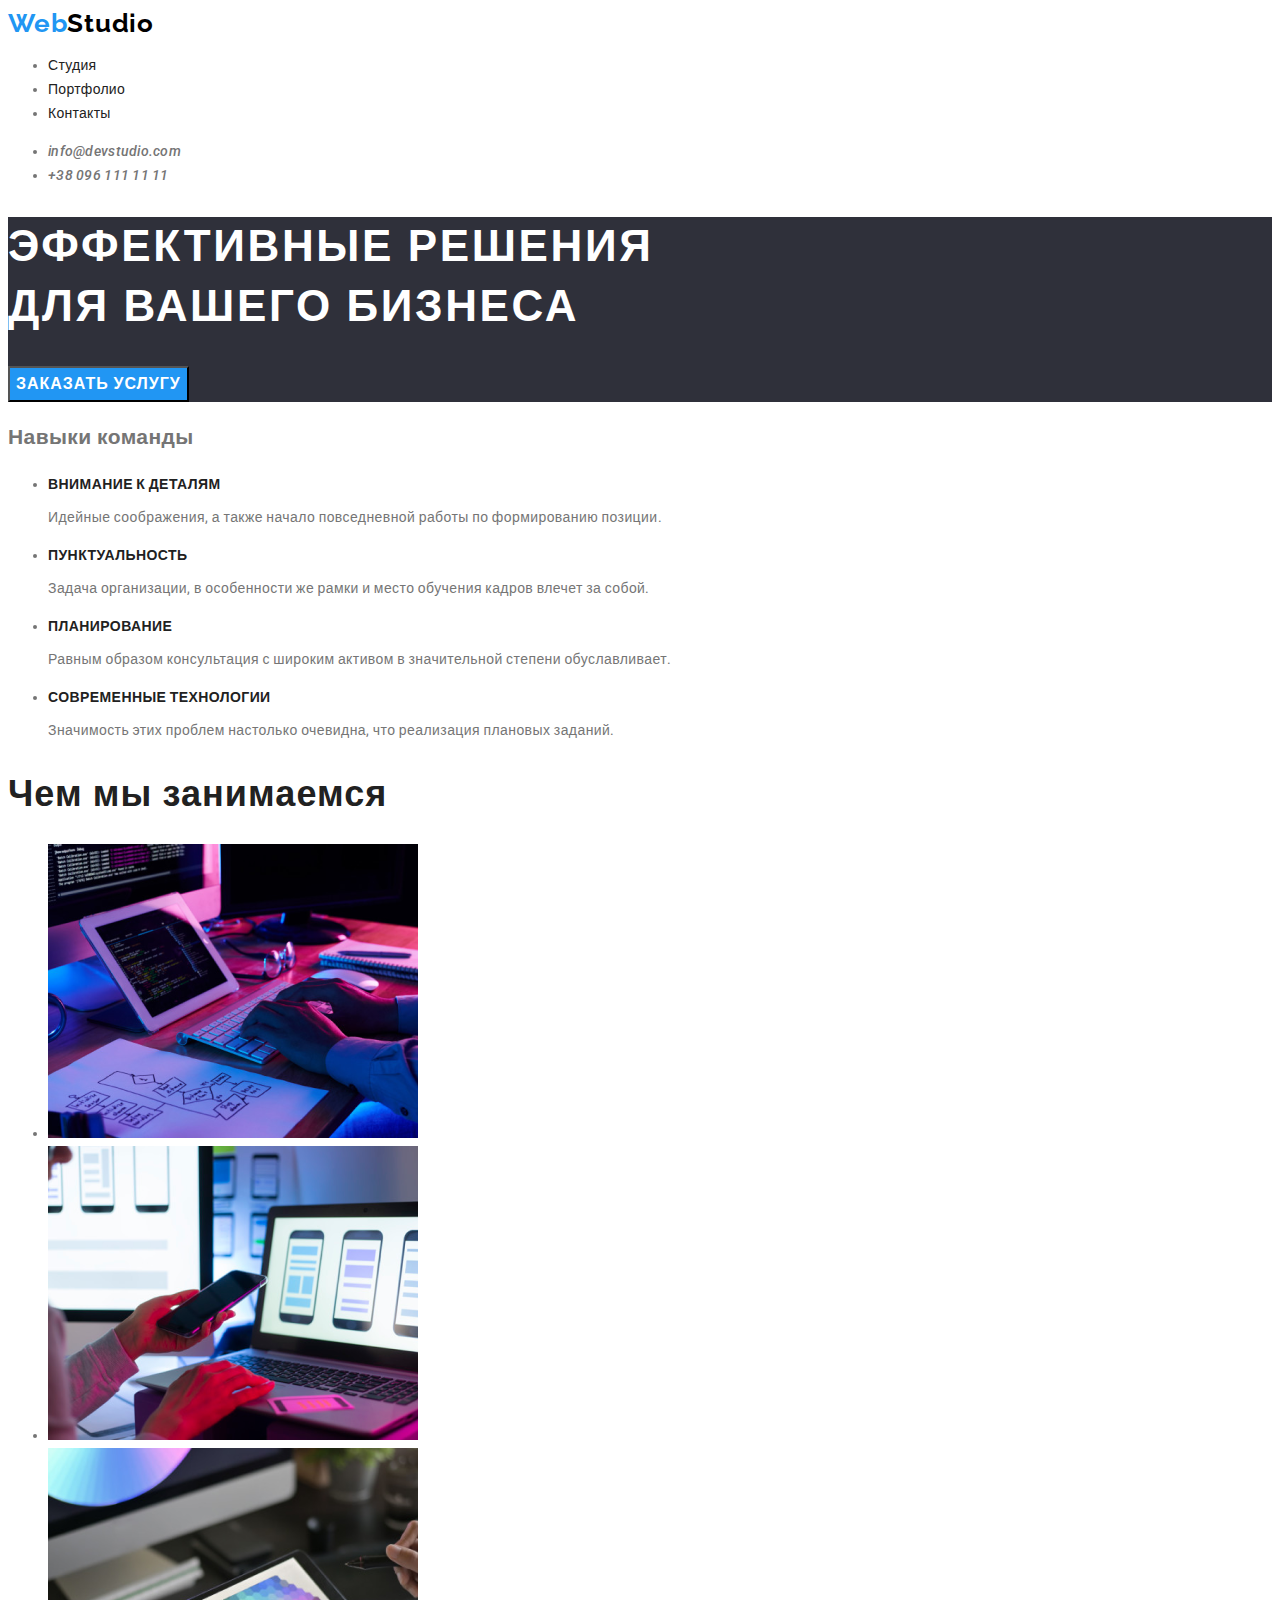
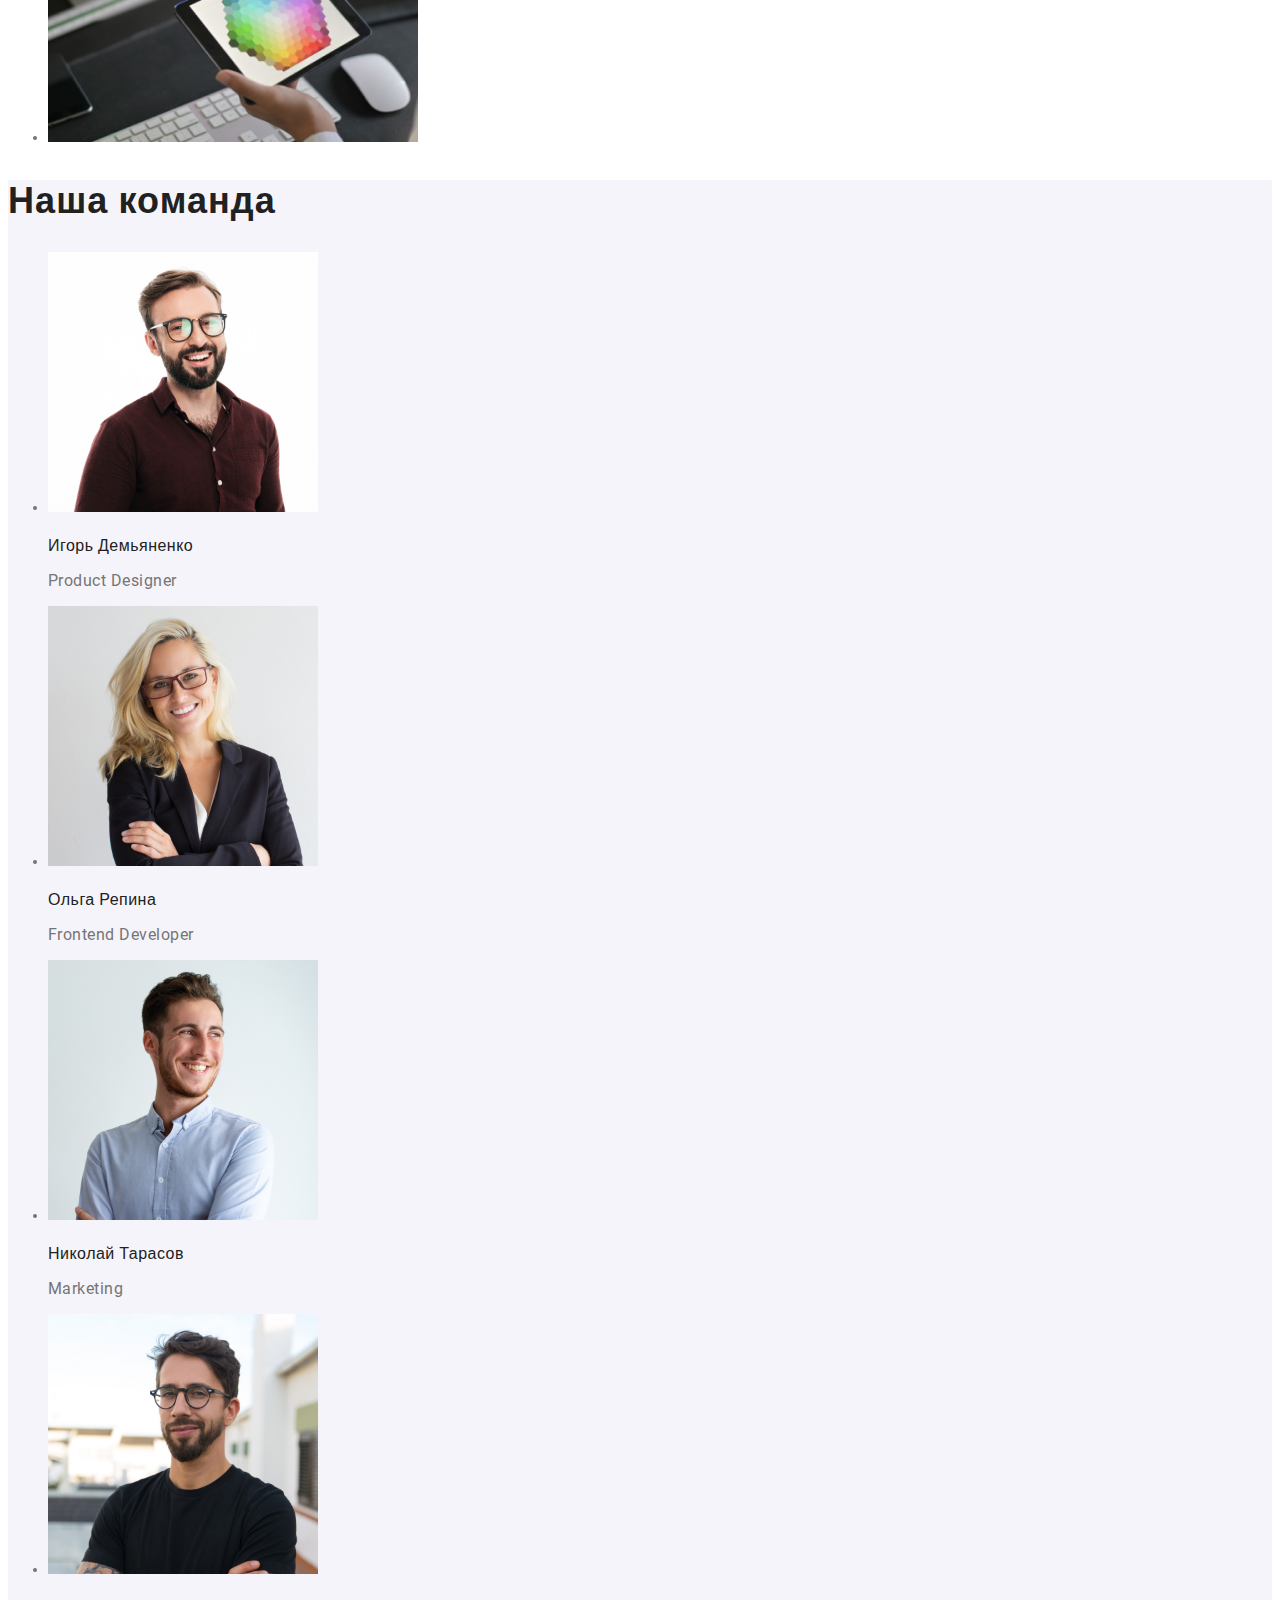
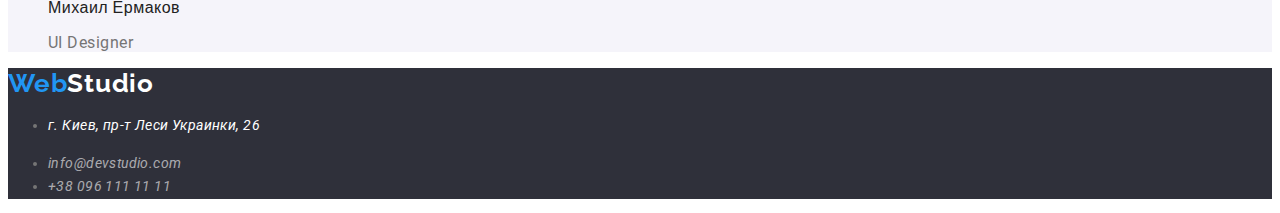
==== index.html @ bea0927c "Дз 2, вр. 1." ====
<!DOCTYPE html>
<html lang="ru">
<head>
    <meta charset="UTF-8">
    <meta name="viewport" content="width=device-width, initial-scale=1.0">
    <title>Web Studio (Version 2.0)</title>
    <link href="https://fonts.googleapis.com/css2?family=Raleway:wght@700&family=Roboto:wght@400;500;700;900&display=swap" rel="stylesheet">
    <link rel="stylesheet" href="./css/style.css">
</head>
<body>
    <!--Шапка-->
    <header>
        <nav>
            <a href="./" class="logo link">Web<span class="logo-black">Studio</span></a>

            <ul>
                <li class="menu-item">
                    <a href="./index.html" class="link menu-link">Студия</a>
                </li>
                <li class="menu-item">
                    <a href="./portfolio.html" class="link menu-link">Портфолио</a>
                </li>
                <li class="menu-item">
                    <a href="#footer" class="link menu-link">Контакты</a>
                </li>
            </ul>

            <address>
                <ul>
                    <li>
                        <a href="mailto:info@devstudio.com" class="link contacts">info@devstudio.com</a>
                    </li>
                    <li>
                        <a href="tel:+380961111111" class="link contacts">+38 096 111 11 11</a>
                    </li>
                </ul>
            </address>
        </nav>
    </header>

    <!--Герой-->
    <div class="bg-section">
        <section>
            <h1 class="page-title">Эффективные решения<br>для вашего бизнеса</h1>
            <button type="button" title="Заказать услугу" class="btn">Заказать услугу</button>
        </section>
    </div>

    <!--Навыки-->
    <section>
        <h2>Навыки команды</h2>

        <ul>
            <li>
                <h3 class="title skills">Внимание к деталям</h3>
                <p>Идейные соображения, а также начало повседневной работы по формированию позиции.</p>
            </li>
            <li>
                <h3 class="title skills">Пунктуальность</h3>
                <p>Задача организации, в особенности же рамки и место обучения кадров влечет за собой.</p>
            </li>
            <li>
                <h3 class="title skills">Планирование</h3>
                <p>Равным образом консультация с широким активом в значительной степени обуславливает.</p>
            </li>
            <li>
                <h3 class="title skills">Современные технологии</h3>
                <p>Значимость этих проблем настолько очевидна, что реализация плановых заданий.</p>
            </li>    
        </ul>
    </section>

    <section>
        <h2 class="section-title">Чем мы занимаемся</h2>

        <ul>
            <li><img src="./images/photo1.png" alt="Пример работы" width="370"></li>
            <li><img src="./images/photo2.png" alt="Пример работы" width="370"></li>
            <li><img src="./images/photo3.png" alt="Пример работы" width="370"></li>
        </ul>
    </section>

    <!--Команда-->
    <section class="bg-team">
        <h2 class="section-title">Наша команда</h2>
        <ul>
            <li>
                <img src="./images/photo4.jpg" alt="Игорь Демьяненко" width="270">
                <h3 class="team">Игорь Демьяненко</h3>
                <p class="skills-team">Product Designer</p>
            </li>
            <li>
                <img src="./images/photo5.jpg" alt="Ольга Репина" width="270">
                <h3 class="team">Ольга Репина</h3>
                <p class="skills-team">Frontend Developer</p>
            </li>
            <li>
                <img src="./images/photo6.jpg" alt="Николай Тарасов" width="270">
                <h3 class="team">Николай Тарасов</h3>
                <p class="skills-team">Marketing</p>
            </li>
            <li>
                <img src="./images/photo7.jpg" alt="Михаил Ермаков" width="270">
                <h3 class="team">Михаил Ермаков</h3>
                <p class="skills-team">UI Designer</p>
            </li>
        </ul>
    </section>

    <!--Футер-->
    <footer id="footer" class="bg-section">
        <a href="/" class="logo link">Web<span class="logo-white">Studio</span></a>
        <address>
            <ul>
                <li>
                    <p class="footer-adr">г. Киев, пр-т Леси Украинки, 26</p>
                </li>
                <li>
                    <a href="mailto:info@devstudio.com" class="link footer-cont">info@devstudio.com</a>
                </li>
                <li>
                    <a href="tel:+380961111111" class="link footer-cont">+38 096 111 11 11</a>
                </li>
            </ul>
        </address>
    </footer>
</body>
</html>
---- css/style.css ----
@font-face {
    font-family: 'Raleway';
    font-style: normal;
    font-weight: 700;
    src: url('../fonts/raleway-v18-latin-700.eot');
    src: local(''),
         url('../fonts/raleway-v18-latin-700.eot?#iefix') format('embedded-opentype'),
         url('../fonts/raleway-v18-latin-700.woff2') format('woff2'),
         url('../fonts/raleway-v18-latin-700.woff') format('woff'),
         url('../fonts/raleway-v18-latin-700.ttf') format('truetype'),
         url('../fonts/raleway-v18-latin-700.svg#Raleway') format('svg');
}
@font-face {
    font-family: 'Roboto';
    font-style: normal;
    font-weight: 400;
    src: url('../fonts/roboto-v20-latin-regular.eot');
    src: local('Roboto'), local('Roboto-Regular'),
         url('../fonts/roboto-v20-latin-regular.eot?#iefix') format('embedded-opentype'),
         url('../fonts/roboto-v20-latin-regular.woff2') format('woff2'),
         url('../fonts/roboto-v20-latin-regular.woff') format('woff'),
         url('../fonts/roboto-v20-latin-regular.ttf') format('truetype'),
         url('../fonts/roboto-v20-latin-regular.svg#Roboto') format('svg');
}
@font-face {
    font-family: 'Roboto';
    font-style: normal;
    font-weight: 500;
    src: url('../fonts/roboto-v20-latin-500.eot');
    src: local('Roboto Medium'), local('Roboto-Medium'),
         url('../fonts/roboto-v20-latin-500.eot?#iefix') format('embedded-opentype'),
         url('../fonts/roboto-v20-latin-500.woff2') format('woff2'),
         url('../fonts/roboto-v20-latin-500.woff') format('woff'),
         url('../fonts/roboto-v20-latin-500.ttf') format('truetype'),
         url('../fonts/roboto-v20-latin-500.svg#Roboto') format('svg');
}
@font-face {
    font-family: 'Roboto';
    font-style: normal;
    font-weight: 700;
    src: url('../fonts/roboto-v20-latin-700.eot');
    src: local('Roboto Bold'), local('Roboto-Bold'),
         url('../fonts/roboto-v20-latin-700.eot?#iefix') format('embedded-opentype'),
         url('../fonts/roboto-v20-latin-700.woff2') format('woff2'),
         url('../fonts/roboto-v20-latin-700.woff') format('woff'),
         url('../fonts/roboto-v20-latin-700.ttf') format('truetype'),
         url('../fonts/roboto-v20-latin-700.svg#Roboto') format('svg');
}
@font-face {
    font-family: 'Roboto';
    font-style: normal;
    font-weight: 900;
    src: url('../fonts/roboto-v20-latin-900.eot');
    src: local('Roboto Black'), local('Roboto-Black'),
         url('../fonts/roboto-v20-latin-900.eot?#iefix') format('embedded-opentype'),
         url('../fonts/roboto-v20-latin-900.woff2') format('woff2'),
         url('../fonts/roboto-v20-latin-900.woff') format('woff'),
         url('../fonts/roboto-v20-latin-900.ttf') format('truetype'),
         url('../fonts/roboto-v20-latin-900.svg#Roboto') format('svg');
}

:root {
    --main-text-cl: #757575;
    --accent-cl: #2196f3;
    --title-cl: #212121;
    --white-cl: #ffffff;
    --black-cl: #000000;
    --darkblue-bg: #2f303a;
    --grey-bg: #f5f4fa;
}


body {
    font-family: "Roboto", sans-serif;
font-weight: 400;
font-size: 14px;
line-height: 1.71;
letter-spacing: 0.03em;
color: var(--main-text-cl);
}


.link {
    color: inherit;
    text-decoration: none;
}
.link:hover,
.link:focus {
    color: var(--accent-cl);
}


/*logo*/
.logo {
    font-family: "Raleway", sans-serif;
font-weight: 700;
font-size: 26px;
line-height: 31px;
letter-spacing: 0.03em;
color: var(--accent-cl)
}
.logo-black {
    color: var(--black-cl);
}
.logo-white {
    color: var(--white-cl);
}
.bg-section {
    background-color: var(--darkblue-bg);
}
.bg-team {
    background-color: var(--grey-bg);
}


.section-title {
    font-family: "Roboto", sans-serif;
font-weight: 700;
font-size: 36px;
line-height: 1.167;
letter-spacing: 0.03em;
color: var(--title-cl);
}


.title {
    font-family: "Roboto", sans-serif;
    font-weight: 700;
    letter-spacing: 0.03em;
    color: var(--title-cl);
}


.page-title {
    font-family: "Roboto", sans-serif;
font-weight: 900;
font-size: 44px;
line-height: 1.36;
letter-spacing: 0.06em;
text-transform: uppercase;
color: var(--white-cl)
}

.btn {
    font-family: inherit;
font-weight: 700;
font-size: 16px;
line-height: 1.875;
text-transform: uppercase;
letter-spacing: 0.06em;
color: var(--white-cl);
background-color: var(--accent-cl);
}


.menu-link {
font-weight: 500;
font-size: 14px;
line-height: 1.143;
letter-spacing: 0.02em;
color: var(--title-cl);
}


.contacts {
font-weight: 500;
font-size: 14px;
line-height: 1.143;
letter-spacing: 0.02em;
color: var(--main-text-cl)
}


.skills {
font-size: 14px;
line-height: 1.143;
text-transform: uppercase;
}


.team {
font-weight: 500;
font-size: 16px;
line-height: 1.187;
letter-spacing: 0.03em;
color: var(--title-cl);
}

.skills-team {
font-weight: 400;
font-size: 16px;
line-height: 1.187;
letter-spacing: 0.03em;
color: var(--main-text-cl)
}


.footer-adr {
    color: var(--white-cl);
}
.footer-cont {
    color: rgba(255, 255, 255, 0.6);
}
  

.portf-btn {
font-weight: 500;
font-size: 16px;
line-height: 1.625;
letter-spacing: 0.03em;
color: var(--title-cl);
background-color: var(--grey-bg);
}

.examples {
font-weight: 700;
font-size: 18px;
line-height: 2;
letter-spacing: 0.06em;
color: var(--title-cl)
}

.text-examples {
font-weight: 400;
font-size: 16px;
line-height: 1.875;
letter-spacing: 0.03em;
}
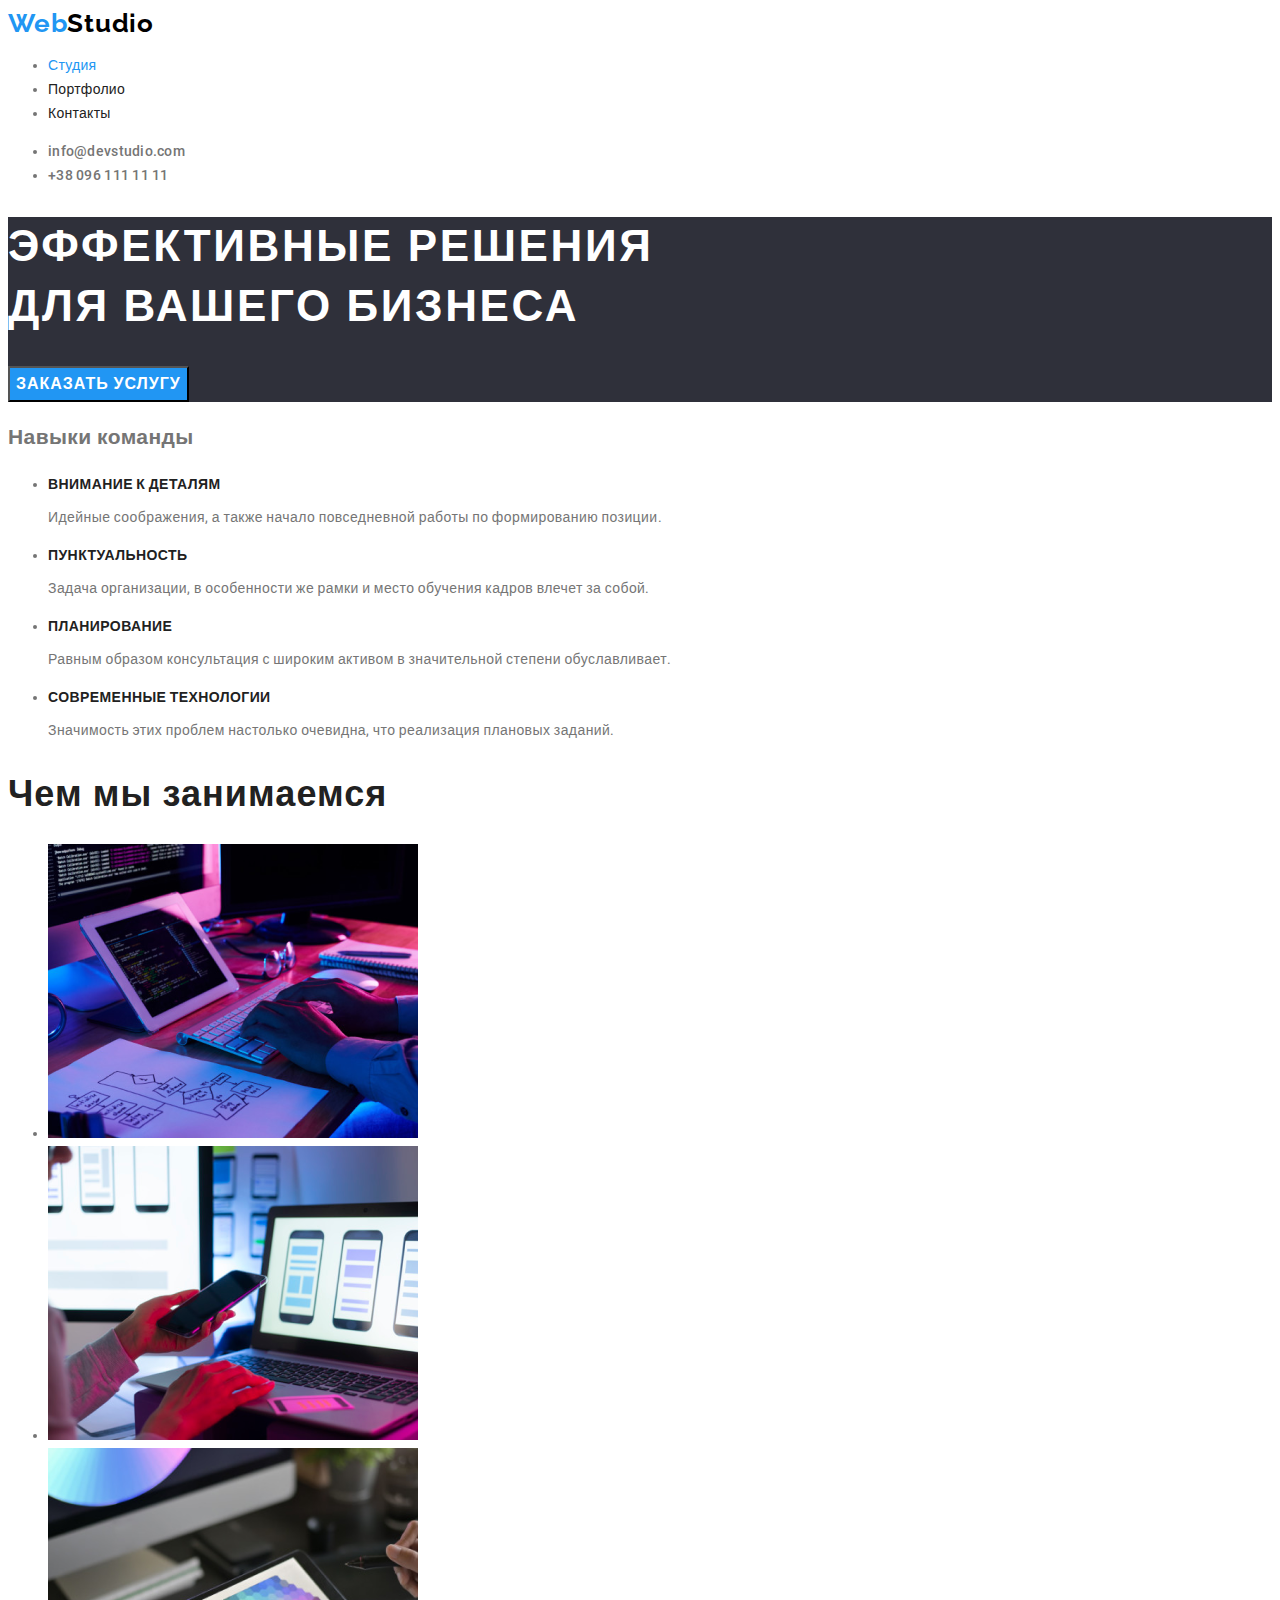
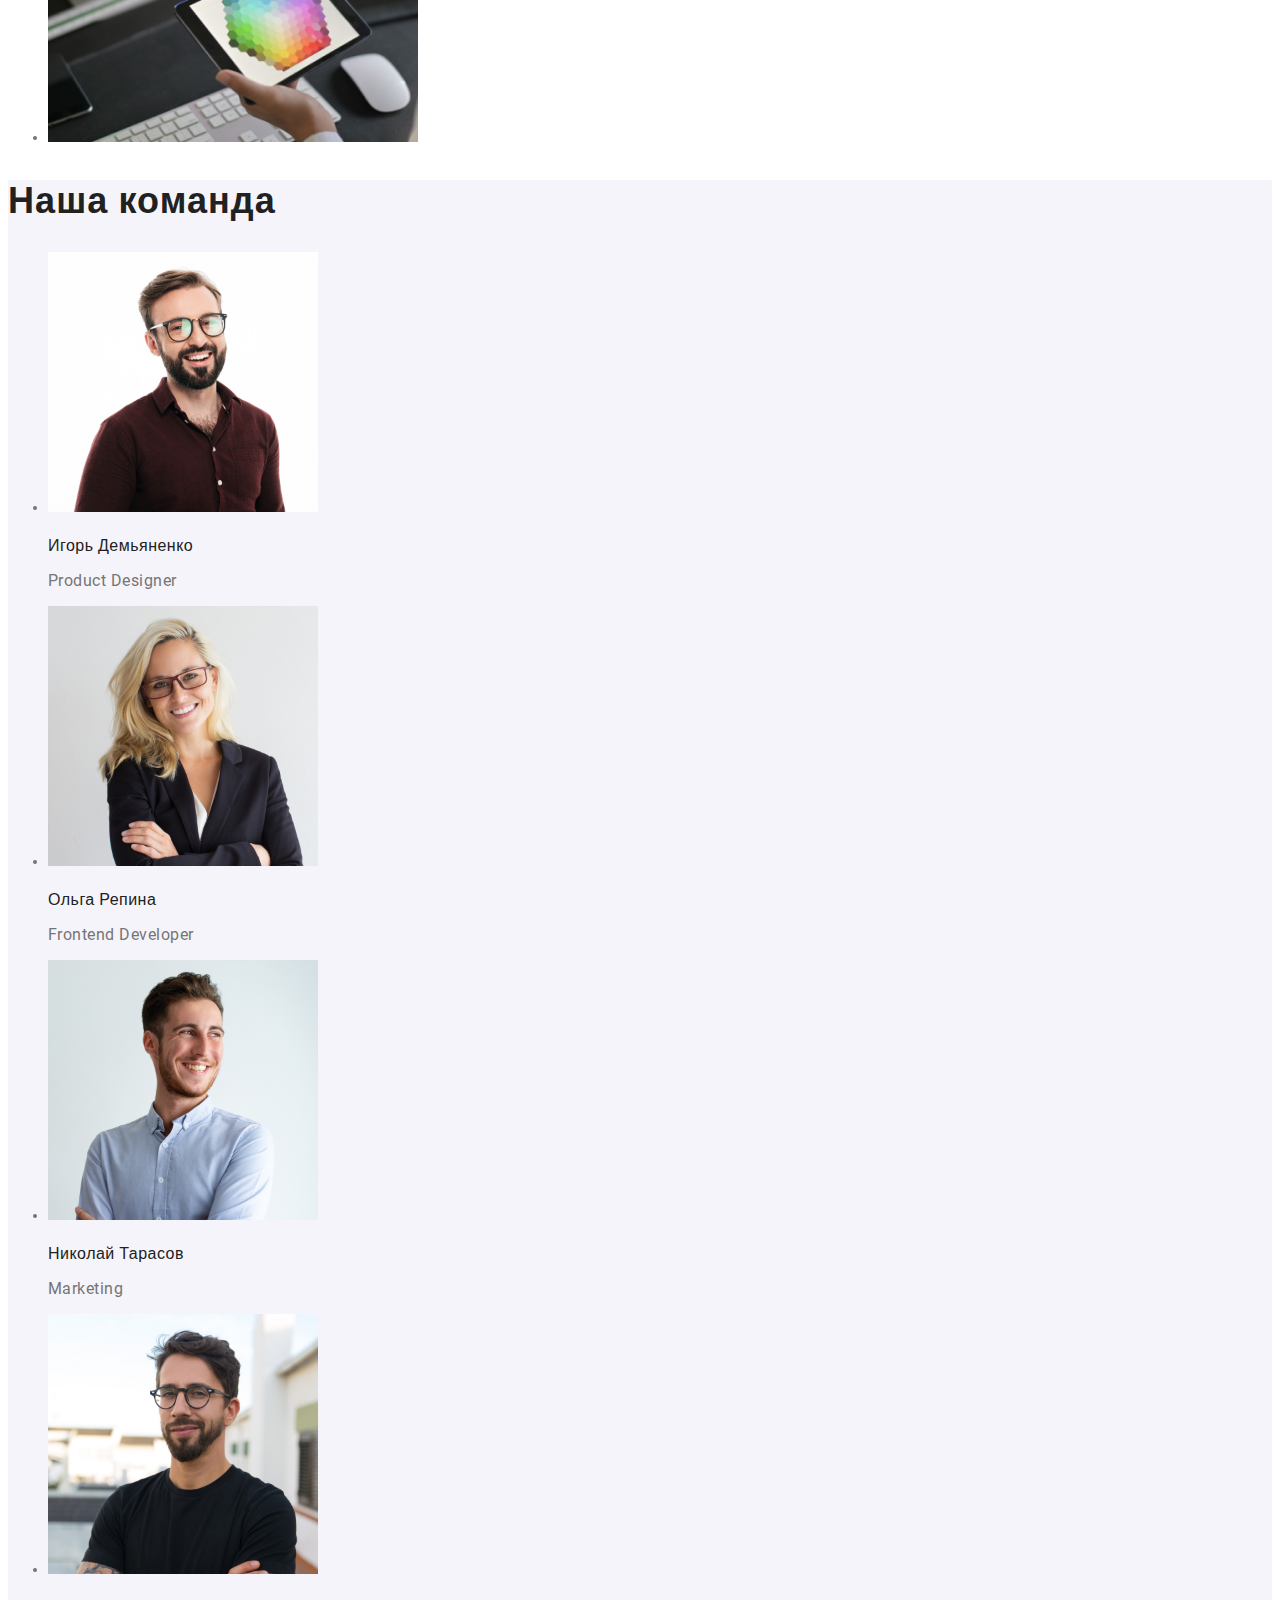
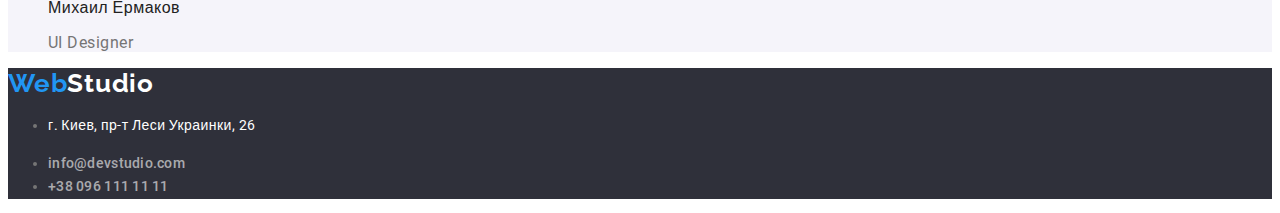
==== commit ea4c9cf3: "Дз 2, вр. 2." ====
--- a/index.html
+++ b/index.html
@@ -15,13 +15,13 @@
 
             <ul>
                 <li class="menu-item">
-                    <a href="./index.html" class="link menu-link">Студия</a>
+                    <a href="./index.html" class="link curent">Студия</a>
                 </li>
                 <li class="menu-item">
-                    <a href="./portfolio.html" class="link menu-link">Портфолио</a>
+                    <a href="./portfolio.html" class="link">Портфолио</a>
                 </li>
                 <li class="menu-item">
-                    <a href="#footer" class="link menu-link">Контакты</a>
+                    <a href="#footer" class="link">Контакты</a>
                 </li>
             </ul>
 
--- a/css/style.css
+++ b/css/style.css
@@ -83,12 +83,23 @@
 .link {
     color: inherit;
     text-decoration: none;
-}
+    font-weight: 500;
+font-size: 14px;
+line-height: 1.143;
+letter-spacing: 0.02em;
+color: var(--title-cl);
+}
+
+
 .link:hover,
 .link:focus {
     color: var(--accent-cl);
 }
 
+.curent {
+    color: var(--accent-cl);
+}
+
 
 /*logo*/
 .logo {
@@ -110,6 +121,11 @@
 }
 .bg-team {
     background-color: var(--grey-bg);
+}
+
+
+address {
+    font-style: normal;
 }
 
 
@@ -153,15 +169,6 @@
 }
 
 
-.menu-link {
-font-weight: 500;
-font-size: 14px;
-line-height: 1.143;
-letter-spacing: 0.02em;
-color: var(--title-cl);
-}
-
-
 .contacts {
 font-weight: 500;
 font-size: 14px;
@@ -194,7 +201,6 @@
 color: var(--main-text-cl)
 }
 
-
 .footer-adr {
     color: var(--white-cl);
 }
@@ -202,7 +208,6 @@
     color: rgba(255, 255, 255, 0.6);
 }
   
-
 .portf-btn {
 font-weight: 500;
 font-size: 16px;
@@ -225,4 +230,11 @@
 font-size: 16px;
 line-height: 1.875;
 letter-spacing: 0.03em;
-}+}
+
+button:hover,
+button:focus {
+    background-color: var(--accent-cl);
+    color: var(--white-cl);
+}
+
